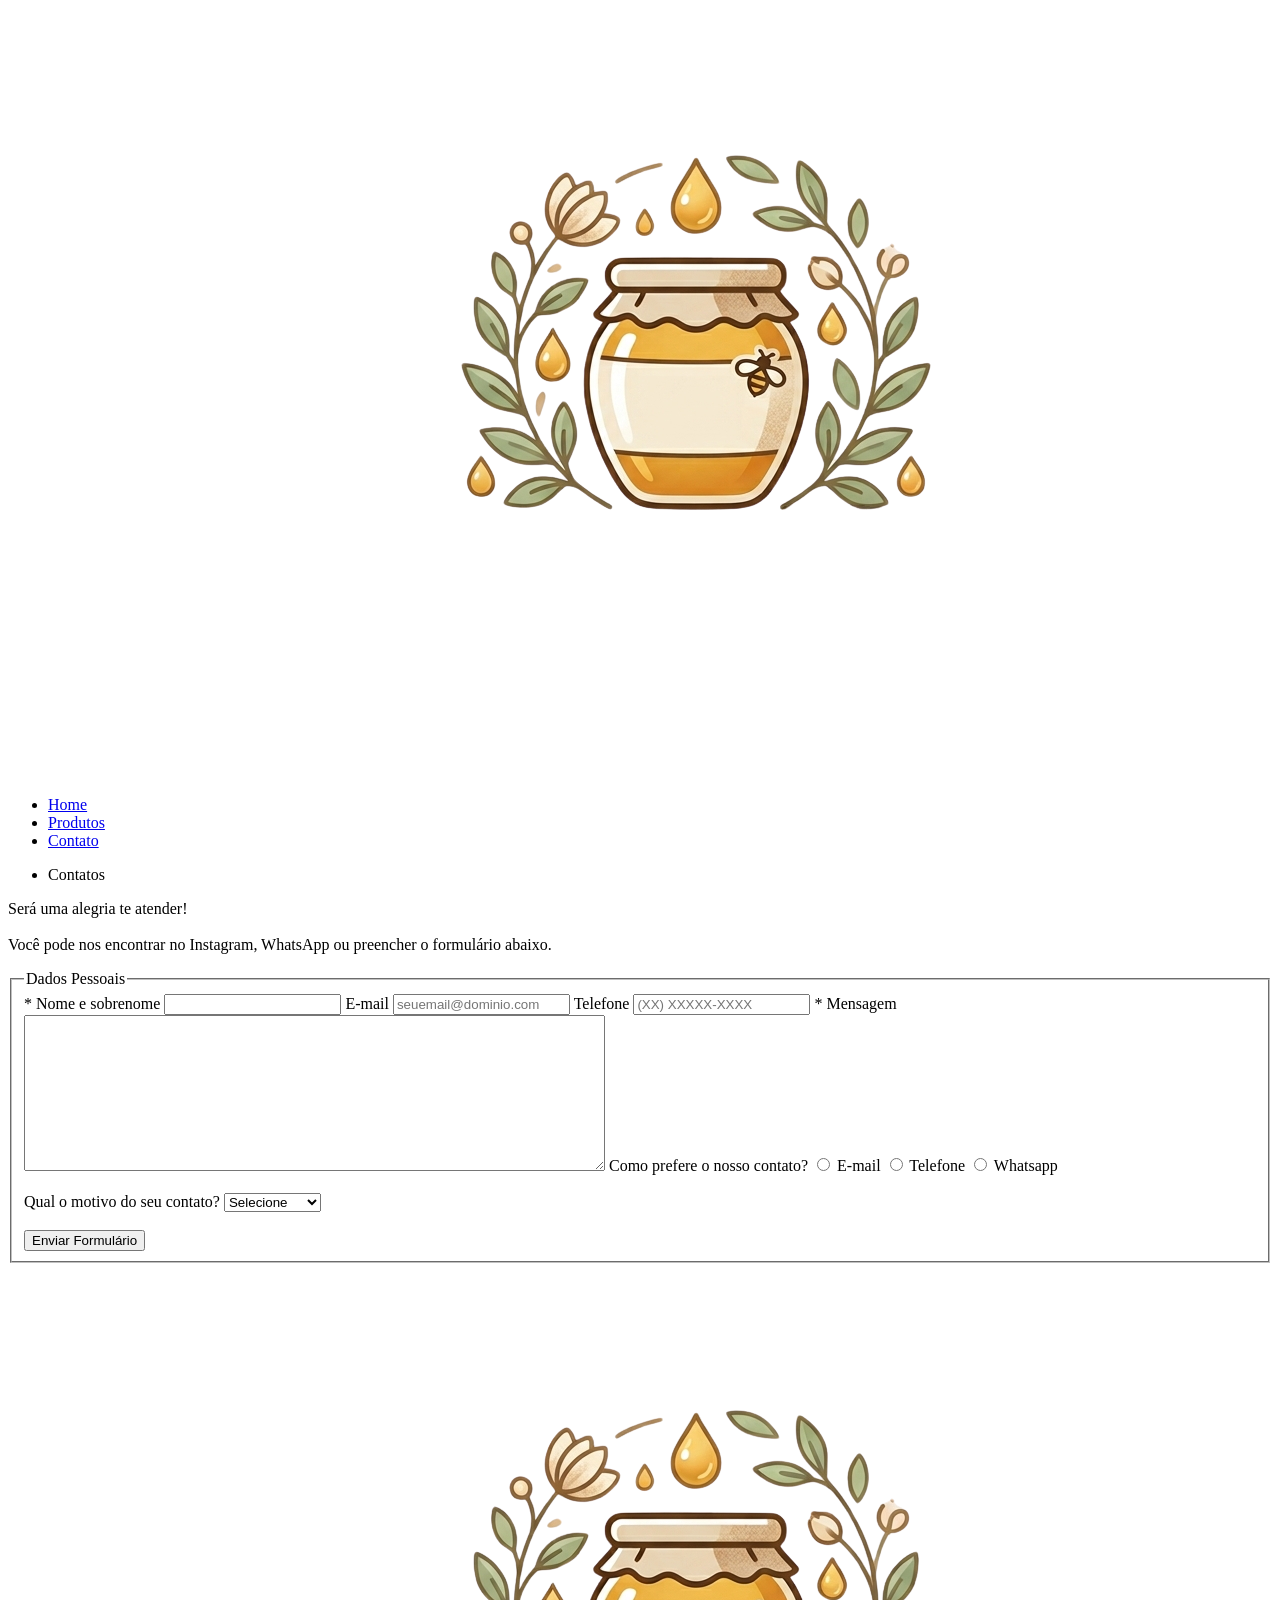
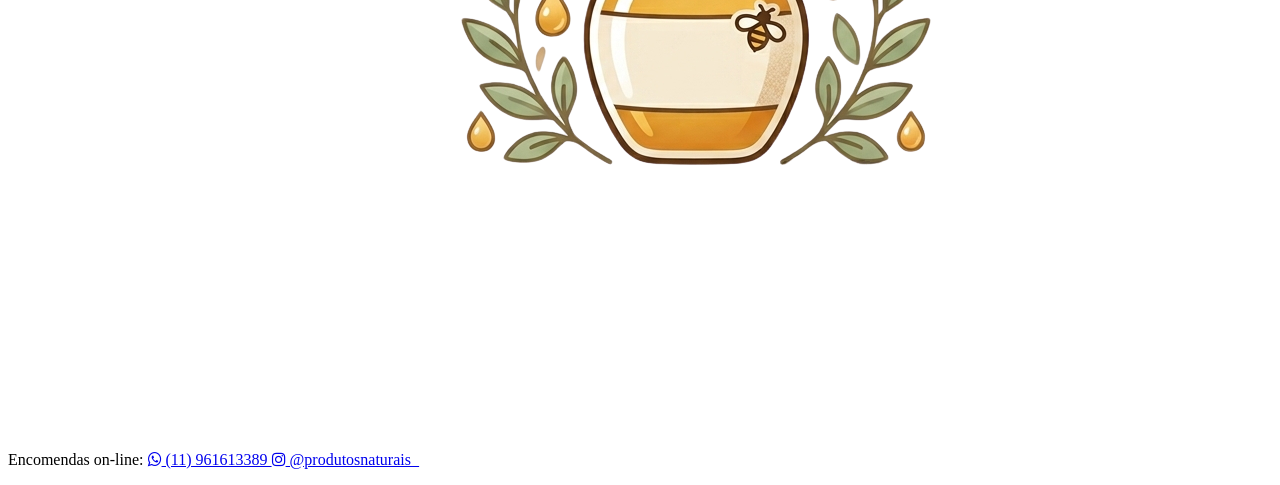
==== telas/contatos.html @ ea544f2c "Atualizações finais do projeto Html" ====
<!DOCTYPE html>
<html>
    <head>
        <meta charset="UTF-8">
        <link href="../css/contato.css" rel="stylesheet"/>
        <link href="../css/estilo_produtos.css" rel="stylesheet"/>
        <link href="../css/estilo.css" rel="stylesheet"/>
        <link rel="icon" href="../img/plantar.png" type="image/png">
        <link rel="stylesheet" href="https://maxcdn.bootstrapcdn.com/font-awesome/4.5.0/css/font-awesome.min.css">
        <title>Nosso Contato</title>
    </head>
    <body>

        <header>
            <div class="divHeader">
                <img src="../img/logo.png" class="logo"/>
                <nav>
                    <ul>
                        <li><a href="../index.html">Home</a></li>
                        <li><a href="produtos.html">Produtos</a></li>
                        <li><a href="contatos.html" class="pagina-atual">Contato</a></li>
                    </ul>
                </nav>
            </div>
        </header>

        <main>
            <ul class="contatos-titulo">
                <li class="contatos-item">Contatos</li>
            </ul>
            <div id="formRetorno" class="divRetorno">
                <p id="textoRetorno" class="texto-contatos"></p>    
            </div>
            <div id="formulario">
                <p class="texto-contatos">
                    Será uma alegria te atender!
                    <br><br>
                    Você pode nos encontrar no Instagram, WhatsApp ou preencher o formulário abaixo.
                </p>
                
                <form id="frmContato">
                    <fieldset>
                        <legend>Dados Pessoais</legend>
                        
                        <label>* Nome e sobrenome</label>
                        <input type="text" id="nomesobrenome" name="" class="input-padrao" required>

                        <label>E-mail</label>
                        <input type="email" id="email" name="" class="input-padrao" placeholder="seuemail@dominio.com">

                        <label>Telefone</label>
                        <input type="tel" id="telefone" name="" class="input-padrao" placeholder="(XX) XXXXX-XXXX">

                        <label>* Mensagem</label>
                        <textarea cols="70" rows="10" id="mensagem" class="input-padrao" required></textarea>

                        <label>Como prefere o nosso contato?
                            <input type="radio" value="radio-mail" name="Contato"> E-mail
                            <input type="radio" value="radio-telefone" name="Contato"> Telefone
                            <input type="radio" value="radio-whatsapp" name="Contato"> Whatsapp
                        </label>

                        <br><br>
                        <label>Qual o motivo do seu contato?
                            <select>
                                <option>Selecione</option>
                                <option>Dúvida</option>
                                <option>Sugestão</option>
                                <option>Elogio</option>
                                <option>Reclamação</option>
                            </select>
                        </label>
                        <br><br>

                        <button type="submit" id="enviar" class="enviar">Enviar Formulário</button>
                    </fieldset>
                </form> 
            </div>
        </main>

        <footer>
             <img src="../img/logo.png" class="logo_footer">
             <p>
                Encomendas on-line: 
                <a href="https://wa.me/5511961613389" target="_blank">
                    <i class="fa fa-whatsapp"></i> (11) 961613389
                </a>
                <a href="https://instagram.com/produtosnaturais_" target="_blank">
                    <i class="fa fa-instagram"></i> @produtosnaturais_  
                </a>  
             </p>
        </footer> 

        <script src="../js/form.js"></script>  
    </body>
</html>
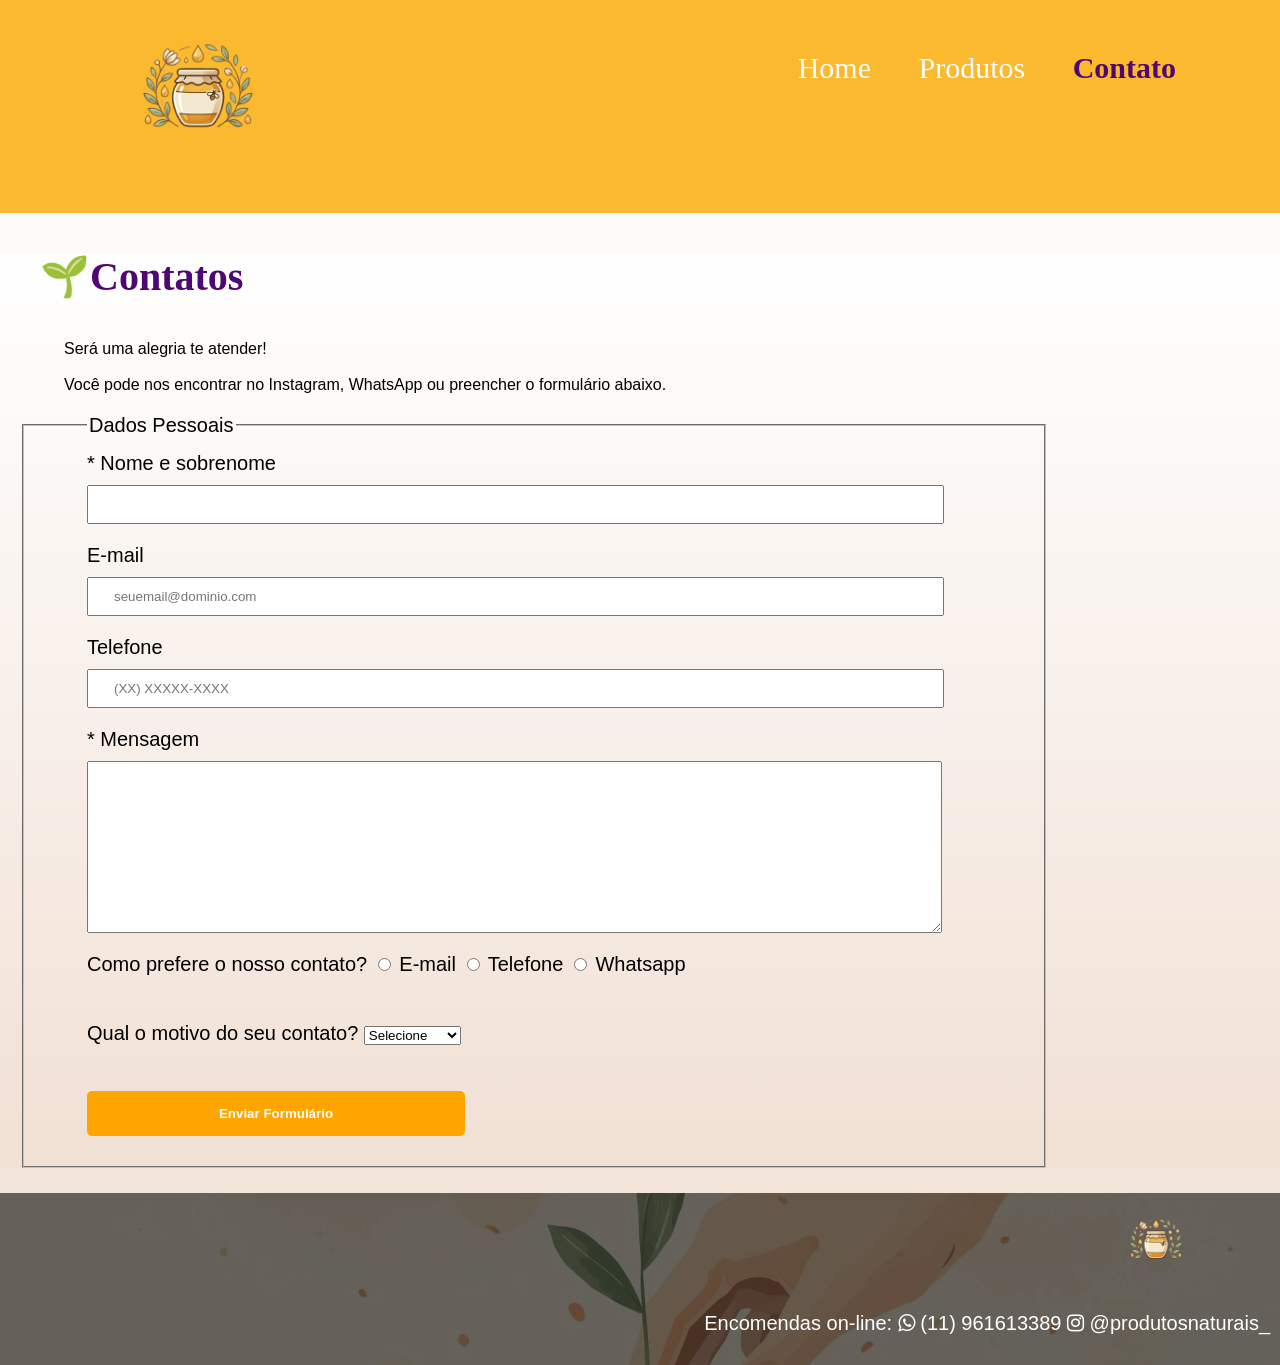
==== commit bc1438ae: "Atualização da pasta css" ====
--- a/telas/contatos.html
+++ b/telas/contatos.html
@@ -2,9 +2,9 @@
 <html>
     <head>
         <meta charset="UTF-8">
-        <link href="../css/contato.css" rel="stylesheet"/>
-        <link href="../css/estilo_produtos.css" rel="stylesheet"/>
-        <link href="../css/estilo.css" rel="stylesheet"/>
+        <link href="../CSS/contato.css" rel="stylesheet"/>
+        <link href="../CSS/estilo_produtos.css" rel="stylesheet"/>
+        <link href="../CSS/estilo.css" rel="stylesheet"/>
         <link rel="icon" href="../img/plantar.png" type="image/png">
         <link rel="stylesheet" href="https://maxcdn.bootstrapcdn.com/font-awesome/4.5.0/css/font-awesome.min.css">
         <title>Nosso Contato</title>
--- a/CSS/contato.css
+++ b/CSS/contato.css
@@ -0,0 +1,74 @@
+/*Título*/
+.contatos-titulo{
+    font-size: 40px;
+    font-weight: bold;
+    color: rgb(78, 8, 116);
+    font-family: cursive;
+    list-style: none;
+}
+
+.contatos-item:before{
+    content: "🌱";
+}
+
+.texto-contatos{
+    padding-left: 5%;
+}
+
+/*Formulário*/
+form{
+    margin-top: 20px;
+    margin-left: 20px;
+    margin-bottom: 0;
+}
+
+form label, form legend{
+    display: block;
+    font-size: 20px;
+    margin: 0 0 10px;
+}
+
+fieldset{
+    width: 75%;
+    padding-left: 5%;
+    margin-bottom: 2%;
+}
+
+.input-padrao{
+    display: block;
+    margin: 0 0 20px;
+    padding: 10px 25px;
+    width: 85%;
+}
+
+.chk{
+    margin: 20px 0;
+}
+
+.enviar{
+    width: 40%;
+    padding: 15px 0;
+    margin-bottom: 20px;
+    background: orange;
+    color: white;
+    font-weight: bold;
+    border: none;
+    border-radius: 5px;
+    transition: 1s all;
+    cursor: pointer;
+}
+
+.enviar:hover{
+    background: darkorange;
+    transform: scale(1.2);
+}
+
+/*Div do retorno do formulário*/
+.divRetorno{
+    display: none;
+    margin-bottom: 15px;
+}
+
+.divRetorno p{
+    font-size: 24px;
+}
--- a/CSS/estilo_produtos.css
+++ b/CSS/estilo_produtos.css
@@ -0,0 +1,75 @@
+/*Título*/
+.produtos-titulo{
+    font-size: 40px;
+    font-weight: bold;
+    color: rgb(78,8,116);
+    font-family: cursive;
+    list-style: none;
+}
+.produtos-titulo li:before{
+    content: "🍯";
+}
+/* Gradiente da Main */
+main{
+    background: linear-gradient(#FFFFFF, #f1e0d4);
+}
+
+/* Estilização o Container */
+.container{
+    width: 70%;
+    margin-right: 50%;
+    display: flex;
+    flex-wrap: wrap;
+    justify-content: center;
+    padding-bottom: 20px;
+    gap: 20px;
+}
+/*  Estilização do Card */
+.card{
+    background: white;
+    width: 280px;
+    border-radius: 10px;
+    text-align: center;
+    padding: 20px;
+    box-shadow: 0 4px 8px rgba(0, 0, 0, 0.2);
+    transition: transform 0.3s ease-in-out;
+}
+
+.card:hover{
+    transform: scale(1.05);
+    cursor: pointer;
+}
+
+.card img{
+    width: 100%;
+    height: 180px;
+    object-fit: cover;
+    border-radius: 10px;
+}
+
+.preco{
+    font-size: 18px;
+    font-weight: bold;
+    color: rgb(29, 170, 123);
+}
+
+/*Estilização da POP de Detalhes*/
+.pop{
+  margin: 0;
+}
+.pop img {
+  width: 700;
+  height: 500;
+  padding-left: 7%;
+}
+.pop h1{
+  font-size: 40px;
+  font-weight: bold;
+  text-align: center;
+  color: rgb(78, 8, 116);
+}
+.pop p{
+  padding: 2% 0 9% 7% ;
+  margin: 0;
+  white-space: pre-line;
+}
--- a/CSS/estilo.css
+++ b/CSS/estilo.css
@@ -0,0 +1,185 @@
+/* ==========================================================================
+   CONFIGURAÇÕES GERAIS E BASE
+   ========================================================================== */
+body {
+    margin: 0;
+    font-family: Verdana, Geneva, Tahoma, sans-serif;
+    background: linear-gradient(#FFFFFF, #f1e0d4);
+}
+
+/* ESTILIZAÇÃO DE TÍTULOS GERAIS */
+.titulos {
+    text-align: center;
+    color: navy;
+}
+
+/* ==========================================================================
+   CABEÇALHO (HEADER) E MENU DE NAVEGAÇÃO
+   ========================================================================== */
+header {
+    background-color: rgb(250, 185, 46);
+}
+
+.divHeader {
+    position: relative;
+}
+
+.logo {
+    width: 25%;
+    padding: 10px 0 20px 3%; /* Corrigido: adicionado ponto e vírgula */
+}
+
+/* Configuração da caixa do Menu */
+nav {
+    position: absolute;
+    top: 10%;
+    right: 5%;
+    font-size: 30px;
+    font-family: cursive; /* Mantido aqui para herança dos itens de texto do menu */
+    /* REMOVIDO: color: white; (Links ignoravam essa propriedade) */
+}
+
+/* Disposição dos itens do menu */
+nav li {
+    display: inline;
+    margin-right: 40px;
+}
+
+/* Links do menu em estado normal */
+nav ul li a {
+    text-decoration: none;
+    color: white; 
+    transition: color 0.3s ease;
+}
+
+/* Links do menu com o mouse passando por cima */
+nav ul li a:hover {
+    color: #fce196; 
+}
+
+/* Link indicador da página em que o usuário está atualmente */
+nav ul li a.pagina-atual {
+    color: rgb(78, 8, 116); 
+    font-weight: bold; 
+    cursor: default; 
+}
+
+/* ==========================================================================
+   CONTEÚDO DA PÁGINA (IMAGENS E SEÇÕES)
+   ========================================================================== */
+.imagem1 {
+    width: 100%;
+    height: 30%;
+    object-fit: cover;
+    margin: 0;
+}
+
+.imagem2 {
+    width: 100%;
+    height: auto;
+    max-height: 400px; 
+    display: block;
+    margin: 0;
+    object-fit: cover; 
+}
+
+/* Seção Sobre Nós */
+.sobre_nos {
+    width: 60%;
+    text-align: justify;
+    line-height: 1.5;
+    margin-left: 20%;
+    font-family: cursive;
+}
+
+.img_sobre_nos {
+    width: 50%;
+    float: left;
+    margin-right: 20px;
+}
+
+.titulo_sobre_nos {
+    clear: left;
+}
+
+/* Seção Nosso Estabelecimento (Mapa) */
+.mapa {
+    text-align: center; 
+    background: transparent;
+}
+
+/* Seção Nossos Produtos */
+.nossos_produtos {
+    width: 60%;
+    text-align: left; 
+    line-height: 1.5;
+    margin: 0 auto; 
+    font-family: cursive;
+}
+
+.div_nossos_produtos {
+    width: 70%;
+    margin: 0 auto; 
+    display: flex;
+    justify-content: center; 
+    align-items: center; 
+    gap: 20px; 
+}
+
+.img_nossos_produtos {
+    width: 40%;
+    border-radius: 20px;
+    box-shadow: 10px 10px 5px 0px #000000;
+    opacity: 1;
+    transition: 400ms;
+}
+
+/* Corrigido o erro de digitação do "o.5" para "0.5" */
+.img_nossos_produtos:hover {
+    opacity: 0.5; 
+}
+
+.lista_nossos_produtos {
+    width: 30%;
+    display: inline-block;
+    vertical-align: top;
+    list-style: none;
+}
+
+.lista_nossos_produtos li {
+    line-height: 2;
+}
+
+/* Seção Vídeo */
+.video {
+    text-align: center;
+    background: transparent;
+}
+
+/* ==========================================================================
+   RODAPÉ (FOOTER)
+   ========================================================================== */
+footer {
+    padding: 10px 10px 10px 0;
+    background: url("../img/imagem8.png");
+    background-size: cover;
+    background-position: center;
+    background-blend-mode: darken;
+    background-color: rgb(0, 0, 0, 0.6);
+}
+
+footer p {
+    color: white;
+    text-align: right;
+    font-size: 20px;
+}
+
+footer a {
+    color: white;
+    text-decoration: none;
+}
+
+.logo_footer {
+    width: 12%;
+    padding-left: 85%;
+}
